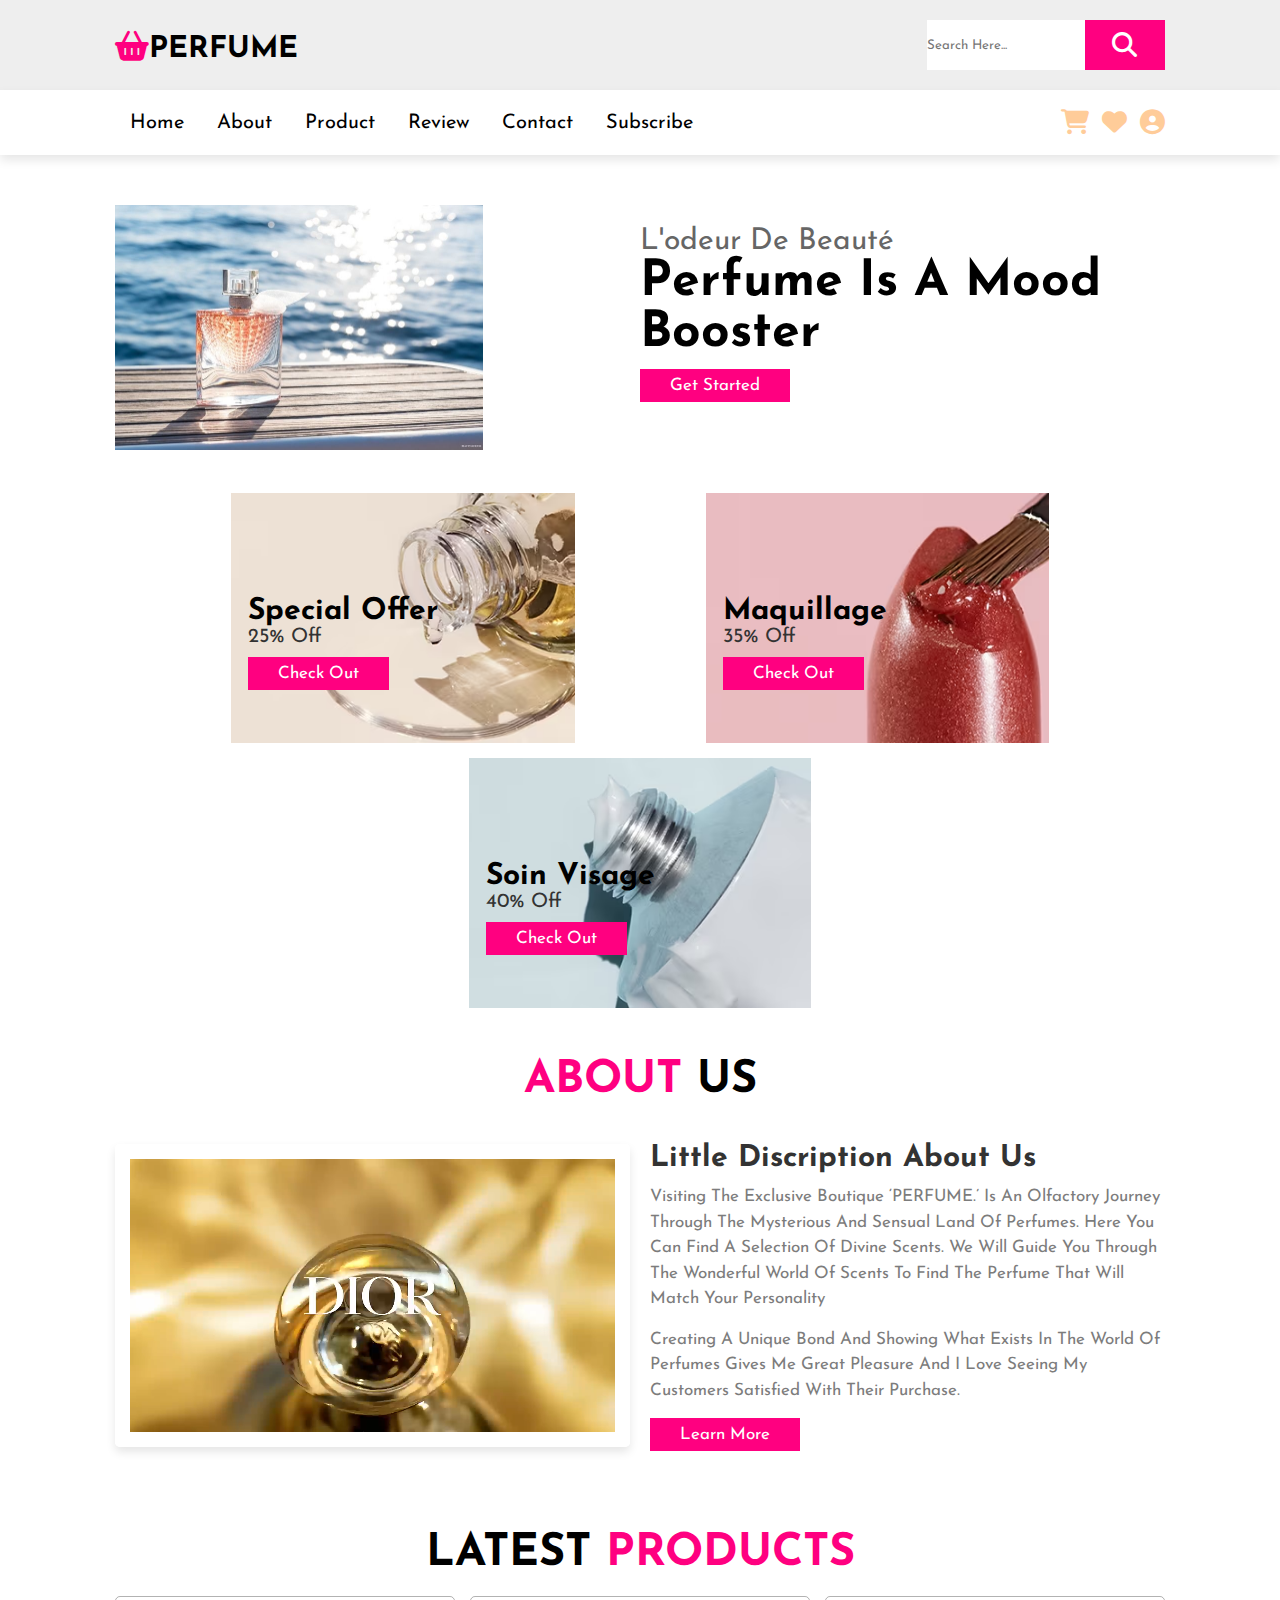
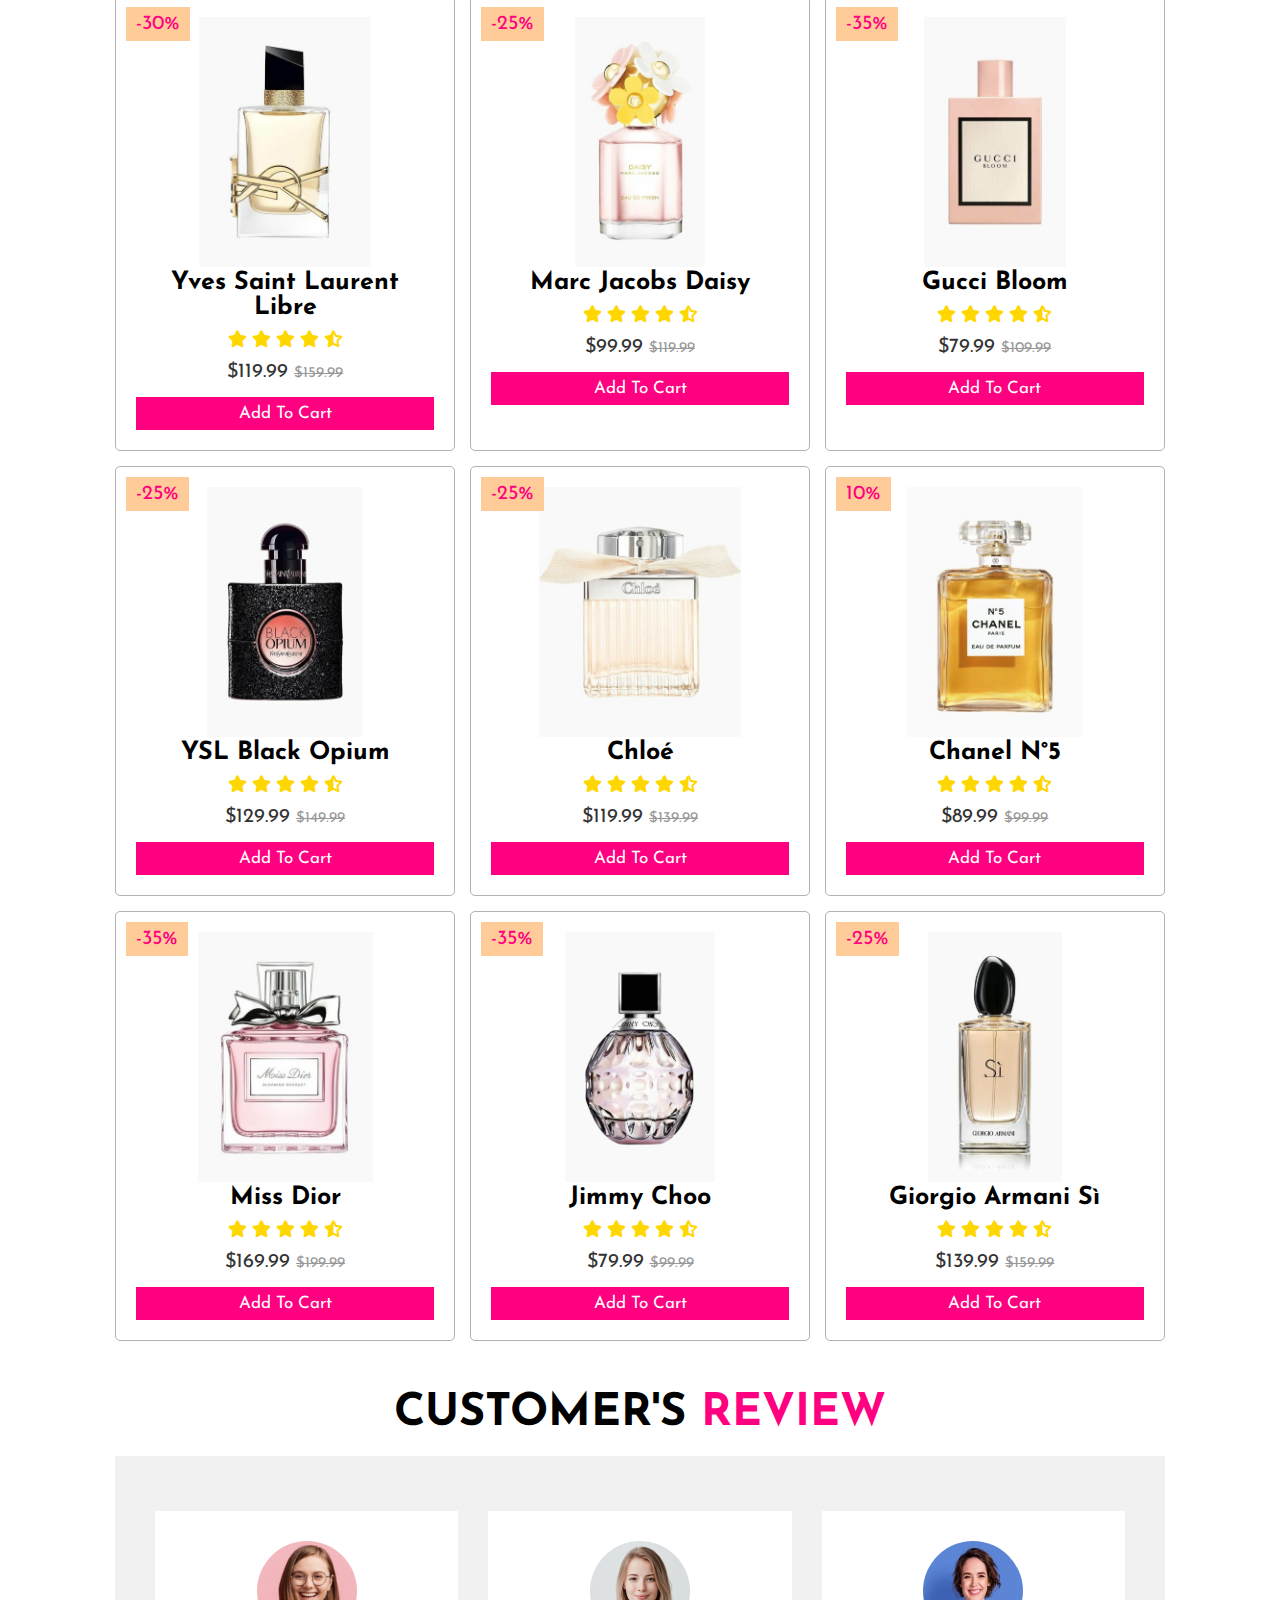
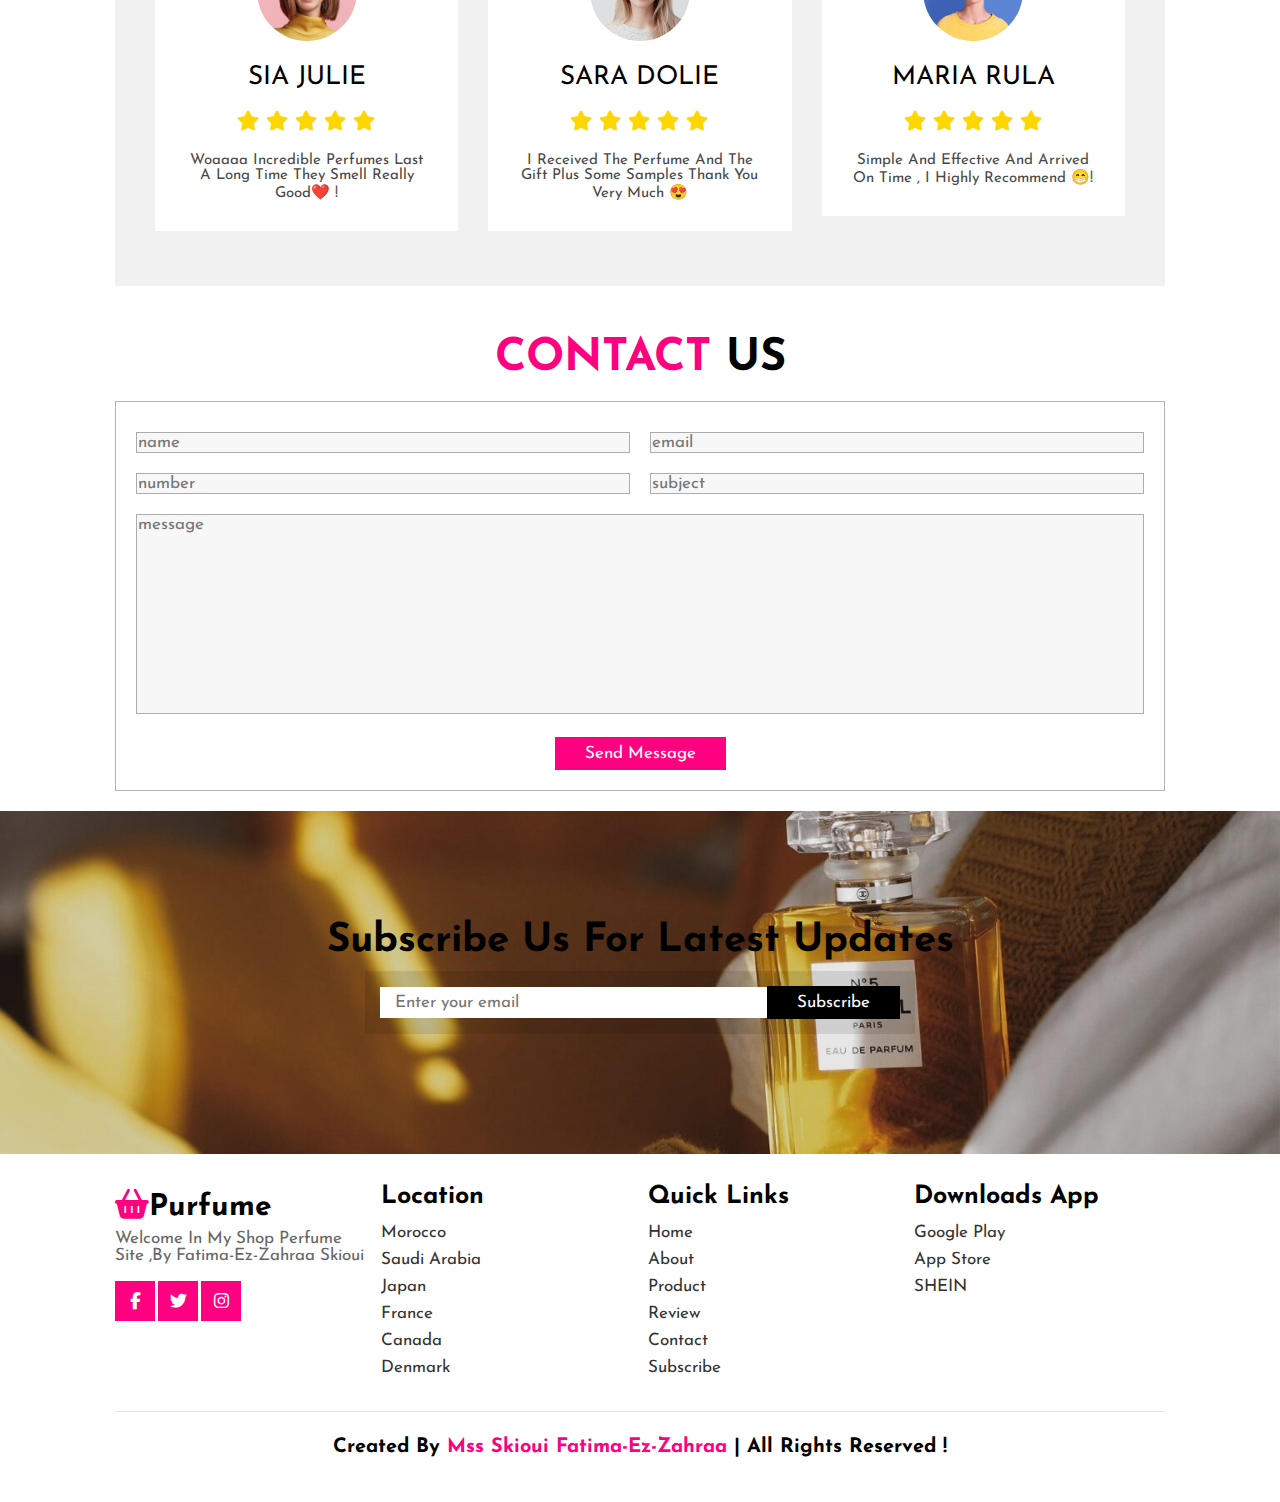
==== index.html @ c3967973 "Add files via upload" ====
<!DOCTYPE html>
<html lang="en">
    <head>
        <meta charset="UTF-8">
        <meta http-equiv="X-UA-Compatible" content="IE=edge">
        <meta name="viewport" content="width=device-width, initial-scale=1.0">
        <title>PERFUME.</title>
        <!--font awesome-->
        <link rel="stylesheet" href="https://cdnjs.cloudflare.com/ajax/libs/font-awesome/6.5.1/css/all.min.css">
        <link rel="stylesheet" >
        <link rel="stylesheet" href="purfume.css">
    </head>
    <body>
        <!--header starts-->
        <header>
            
            <div class="header-1">   
                <a href="#" class="logo" ><i class="fas fa-shopping-basket" ></i>PERFUME</a>
                <form action="" class="search-box-container">
                    <input type="search" id="search-box-container" placeholder="search here...">
                    <label for="search-box" class="fas fa-search"></label>
                </form>
                </div>
                <div class="header-2">
                    <div id="menu-bar" class="fas fa-bars"></div>
                    
                    <nav class="navbar">
                        <a href="#home">home</a>
                        <a href="#about">about</a>
                        <a href="#product">product</a>
                        <a href="#review">review</a>
                        <a href="#contact">contact</a>
                        <a href="#subscribe">subscribe</a>
                    </nav>
                    <div class="icons">
                        <a href="#product" class="fas fa-shopping-cart" ></a>
                        <a href="#" class="fas fa-heart" ></a>
                        <a href="#contact" class="fas fa-user-circle" ></a>
                    </div>
                    
                </div>
            </header>
            <!--header ends-->
    
            <!--home section starts-->
            <section class="home" id="home">
                <div class="image">
                    <img src="pctr3.jpg" alt="">
                </div> 
                <div class="content">
                    <span>L'odeur De Beauté</span>
                    <h3>Perfume is a mood booster</h3>
                    <a href="get_started.html" target="_blank" class="btn">Get started</a>
                </div>      
            </section>
        <!--banner section starts-->
        <section class="banner-container">
            <div class="banner">
                <img src="parf1.png" alt="" >
                <div class="content">
                    <h3>special offer</h3>
                    <p>25% off</p>
                    <a href="special_offer.html" target="_blank" class="btn"> Check Out </a>
                </div>
            </div>
            <div class="banner">
                <img src="makilage1.png" alt="">
                <div class="content">
                    <h3>Maquillage</h3>
                    <p>35% off</p>
                    <a href="makeup.html" target="_blank" class="btn"> Check Out </a>
                </div>
            </div>
            <div class="banner">
                <img src="soin1.png" alt="">
                <div class="content">
                    <h3>Soin Visage</h3>
                    <p>40% off</p>
                    <a href="soin_visage.html" target="_blank" class="btn"> Check Out </a>
                </div>
            </div>
        </section>
        <!--banner section ends-->

        <!-- about section strts -->
        <section class="about" id="about">
            <h1 class="heading"><span> about </span>us</h1>
            <div class="row">
                <div class="video-container">
                    <video src="L_Or de J_adore_ the new perfume(720P_HD).mp4" loop autoplay muted></video>
                </div>
                <div class="content">
                    <h3>little discription about us</h3>
                    <p>Visiting the Exclusive boutique ‘PERFUME.’ is an olfactory journey through the mysterious and sensual land of perfumes. Here you can find a selection of divine scents. We will guide you through the wonderful world of scents to find the perfume that will match your personality</p>
                    <p>Creating a unique bond and showing what exists in the world of perfumes gives me great pleasure and I love seeing my customers satisfied with their purchase.</p>
                    <a href="learn_more.html" target="_blank" class="btn">learn more</a>
                </div>
            </div>
        </section>

        <!--product section starts-->
        <section class="product" id="product">
            <h1 class="heading">latest <span>products</span></h1>            
            <div class="box-container">
                <div class="box">
                    <span class="discount">-30%</span>
                    <div class="icons">
                        <a href="#" class="fas fa-heart" ></a>
                        <a href="#" class="fas fa-share" ></a>
                        <a href="#" class="fas fa-eye" ></a>
                    </div>
                    <img src="pm1.jpg" alt="">
                    <h3>Yves Saint Laurent Libre</h3>
                    <div class="stars">
                        <i class="fas fa-star"></i>
                        <i class="fas fa-star"></i>
                        <i class="fas fa-star"></i>
                        <i class="fas fa-star"></i>
                        <i class="fas fa-star-half-alt"></i>
                    </div>
                    <div class="price"> $119.99 <span> $159.99 </span></div>
                    <a href="add_to_cart.html" target="_blank" class="btn">Add to cart</a>
                </div>
                <div class="box">
                    <span class="discount">-25%</span>
                    <div class="icons">
                        <a href="#" class="fas fa-heart" ></a>
                        <a href="#" class="fas fa-share" ></a>
                        <a href="#" class="fas fa-eye" ></a>
                    </div>
                    <img src="pm2.jpg" alt="">
                    <h3>Marc Jacobs Daisy</h3>
                    <div class="stars">
                        <i class="fas fa-star"></i>
                        <i class="fas fa-star"></i>
                        <i class="fas fa-star"></i>
                        <i class="fas fa-star"></i>
                        <i class="fas fa-star-half-alt"></i>
                    </div>
                    <div class="price"> $99.99 <span> $119.99 </span></div>
                    <a href="add_to_cart.html" target="_blank"  class="btn">Add to cart</a>
                </div>
                <div class="box">
                    <span class="discount">-35%</span>
                    <div class="icons">
                        <a href="#" class="fas fa-heart" ></a>
                        <a href="#" class="fas fa-share" ></a>
                        <a href="#" class="fas fa-eye" ></a>
                    </div>
                    <img src="pm3.jpg" alt="">
                    <h3>Gucci Bloom</h3>
                    <div class="stars">
                        <i class="fas fa-star"></i>
                        <i class="fas fa-star"></i>
                        <i class="fas fa-star"></i>
                        <i class="fas fa-star"></i>
                        <i class="fas fa-star-half-alt"></i>
                    </div>
                    <div class="price"> $79.99 <span> $109.99 </span></div>
                    <a href="add_to_cart.html" target="_blank"  class="btn">Add to cart</a>
                </div>
                <div class="box">
                    <span class="discount">-25%</span>
                    <div class="icons">
                        <a href="#" class="fas fa-heart" ></a>
                        <a href="#" class="fas fa-share" ></a>
                        <a href="#" class="fas fa-eye" ></a>
                    </div>
                    <img src="pm4.jpg" alt="">
                    <h3>YSL Black Opium</h3>
                    <div class="stars">
                        <i class="fas fa-star"></i>
                        <i class="fas fa-star"></i>
                        <i class="fas fa-star"></i>
                        <i class="fas fa-star"></i>
                        <i class="fas fa-star-half-alt"></i>
                    </div>
                    <div class="price"> $129.99 <span> $149.99 </span></div>
                    <a href="add_to_cart.html" target="_blank"  class="btn">Add to cart</a>
                </div>
                <div class="box">
                    <span class="discount">-25%</span>
                    <div class="icons">
                        <a href="#" class="fas fa-heart" ></a>
                        <a href="#" class="fas fa-share" ></a>
                        <a href="#" class="fas fa-eye" ></a>
                    </div>
                    <img src="pm5.jpg" alt="">
                    <h3>Chloé</h3>
                    <div class="stars">
                        <i class="fas fa-star"></i>
                        <i class="fas fa-star"></i>
                        <i class="fas fa-star"></i>
                        <i class="fas fa-star"></i>
                        <i class="fas fa-star-half-alt"></i>
                    </div>
                    <div class="price"> $119.99 <span> $139.99 </span></div>
                    <a href="add_to_cart.html" target="_blank"  class="btn">Add to cart</a>
                </div>
                <div class="box">
                    <span class="discount"> 10%</span>
                    <div class="icons">
                        <a href="#" class="fas fa-heart" ></a>
                        <a href="#" class="fas fa-share" ></a>
                        <a href="#" class="fas fa-eye" ></a>
                    </div>
                    <img src="pm6.jpg" alt="">
                    <h3>Chanel N°5</h3>
                    <div class="stars">
                        <i class="fas fa-star"></i>
                        <i class="fas fa-star"></i>
                        <i class="fas fa-star"></i>
                        <i class="fas fa-star"></i>
                        <i class="fas fa-star-half-alt"></i>
                    </div>
                    <div class="price"> $89.99 <span> $99.99 </span></div>
                    <a href="add_to_cart.html" target="_blank"  class="btn">Add to cart</a>
                </div> 
                <div class="box">
                    <span class="discount">-35%</span>
                    <div class="icons">
                        <a href="#" class="fas fa-heart" ></a>
                        <a href="#" class="fas fa-share" ></a>
                        <a href="#" class="fas fa-eye" ></a>
                    </div>
                    <img src="pm7.jpg" alt="">
                    <h3>Miss Dior</h3>
                    <div class="stars">
                        <i class="fas fa-star"></i>
                        <i class="fas fa-star"></i>
                        <i class="fas fa-star"></i>
                        <i class="fas fa-star"></i>
                        <i class="fas fa-star-half-alt"></i>
                    </div>
                    <div class="price"> $169.99 <span> $199.99 </span></div>
                    <a href="add_to_cart.html" target="_blank"  class="btn">Add to cart</a>
                </div>
                <div class="box">
                    <span class="discount">-35%</span>
                    <div class="icons">
                        <a href="#" class="fas fa-heart" ></a>
                        <a href="#" class="fas fa-share" ></a>
                        <a href="#" class="fas fa-eye" ></a>
                    </div>
                    <img src="pm8.jpg" alt="">
                    <h3>Jimmy Choo</h3>
                    <div class="stars">
                        <i class="fas fa-star"></i>
                        <i class="fas fa-star"></i>
                        <i class="fas fa-star"></i>
                        <i class="fas fa-star"></i>
                        <i class="fas fa-star-half-alt"></i>
                    </div>
                    <div class="price"> $79.99 <span> $99.99 </span></div>
                    <a href="add_to_cart.html" target="_blank"  class="btn">Add to cart</a>
                </div>
                <div class="box">
                    <span class="discount">-25%</span>
                    <div class="icons">
                        <a href="#" class="fas fa-heart" ></a>
                        <a href="#" class="fas fa-share" ></a>
                        <a href="#" class="fas fa-eye" ></a>
                    </div>
                    <img src="pm11.jpg" alt="">
                    <h3>Giorgio Armani Sì</h3>
                    <div class="stars">
                        <i class="fas fa-star"></i>
                        <i class="fas fa-star"></i>
                        <i class="fas fa-star"></i>
                        <i class="fas fa-star"></i>
                        <i class="fas fa-star-half-alt"></i>
                    </div>
                    <div class="price"> $139.99 <span> $159.99 </span></div>
                    <a href="add_to_cart.html" target="_blank"  class="btn">Add to cart</a>
                </div>    
            </div>
        
        </section>
        <!--product section ends-->

        <!--review section starts-->
    <section class="review" id="review">
        <h1 class="heading">customer's <span>review</span></h1>

            <div class="tests">
                <div class="inner">
                
                    <div class="row">
                        <div class="col">
                            <div class="test">
                                <img src="person-1.png" alt="">
                                <div class="name">Sia Julie</div>
                                <div class="stars">
                                    <i class="fas fa-star"></i>
                                    <i class="fas fa-star"></i>
                                    <i class="fas fa-star"></i>
                                    <i class="fas fa-star"></i>
                                    <i class="fas fa-star"></i>
                                </div>
                                <p>Woaaaa incredible perfumes last a long time they smell really good❤️ !</p>
                            </div>
                        </div>
    
                        <div class="col">
                            <div class="test">
                                <img src="person_4.jpg" alt="">
                                <div class="name">Sara Dolie</div>
                                <div class="stars">
                                    <i class="fas fa-star"></i>
                                    <i class="fas fa-star"></i>
                                    <i class="fas fa-star"></i>
                                    <i class="fas fa-star"></i>
                                    <i class="fas fa-star"></i>
                                </div>
                                <p>I received the perfume and the gift plus some samples thank you very much 😍</p>
                            </div>
                        </div>
    
                        <div class="col">
                            <div class="test">
                                <img src="person_2.jpg" alt="">
                                <div class="name">Maria Rula</div>
                                <div class="stars">
                                    <i class="fas fa-star"></i>
                                    <i class="fas fa-star"></i>
                                    <i class="fas fa-star"></i>
                                    <i class="fas fa-star"></i>
                                    <i class="fas fa-star"></i>
                                </div>
                                <p>Simple and effective and arrived on time , I highly recommend 😁!</p>
                            </div>
                        </div>
                    </div>
                </div>
            </div>
    </section>
        <!--review section ends-->

        <!--contact section starts-->

        <section class="contact" id="contact">
            <h1 class="heading"><span> Contact </span>us</h1>
            <form action="">
                <div class="inputBox">
                    <input type="text" placeholder="name">
                    <input type="email" placeholder="email">
                </div>
                <div class="inputBox">
                    <input type="number" placeholder="number">
                    <input type="text" placeholder="subject">
                </div>
                <textarea placeholder="message" id="" cols="30" rows="10"></textarea>
                <input type="submit" value="send message" class="btn">
            </form>
        </section>
        <!--contact section ends-->

        <!--newletter section starts-->

        <section class="newletter" id="subscribe">
            <h3> Subscribe us for latest updates </h3>
            <form action="">
                <input type="email" placeholder="Enter your email" class="box">
                <input type="submit" value="Subscribe" class="btn">
            </form>
        </section>
        <!--newletter section ends-->

        <!--footer section starts-->

        <section class="footer" id="footer">
            <div class="box-container">
                <div class="box">
                    <a href="#" class="logo"><i class="fas fa-shopping-basket"></i>purfume</a>
                    <p> Welcome in my shop perfume site ,by fatima-ez-zahraa skioui</p>
                    <div class="share">
                        <a href="https://www.facebook.com/?locale=fr_FR" target="_blank" class="btn fab fa-facebook-f"></a>
                        <a href="https://www.instagram.com/" target="_blank" class="btn fab fa-twitter"></a>
                        <a href="https://twitter.com/?lang=fr" target="_blank" class="btn fab fa-instagram"></a>
                    </div>
                </div>
                <div class="box">
                    <h3> Location </h3>
                    <div class="links">
                        <a href="https://en.wikipedia.org/wiki/Morocco" target="_blank">Morocco</a>
                        <a href="https://en.wikipedia.org/wiki/Saudi_Arabia" target="_blank">Saudi Arabia</a>
                        <a href="https://en.wikipedia.org/wiki/japan" target="_blank">Japan</a>
                        <a href="https://en.wikipedia.org/wiki/France" target="_blank">France</a>
                        <a href="https://en.wikipedia.org/wiki/canada" target="_blank">Canada</a>
                        <a href="https://en.wikipedia.org/wiki/Denmark" target="_blank">Denmark</a>
                    </div>
                </div>
                <div class="box">
                    <h3> quick links </h3>
                    <div class="links">
                        <a href="#home">home</a>
                        <a href="#about">about</a>
                        <a href="#product">product</a>
                        <a href="#review">review</a>
                        <a href="#contact">contact</a>
                        <a href="#subscribe">subscribe</a>
                    </div>
                </div>
                <div class="box">
                    <h3> downloads app </h3>
                    <div class="links">
                        <a href="https://play.google.com/store/apps?hl=fr&gl=US"  target="_blank">Google Play</a>
                        <a href="https://www.apple.com/fr/app-store/" target="_blank">App Store</a>
                        <a href="https://play.google.com/store/apps/details?id=com.zzkko&hl=fr&gl=US" target="_blank">SHEIN</a>
                    </div>
                </div>
            </div>
            <h1 class="credit"> created by <span> mss skioui fatima-ez-zahraa </span> | all rights reserved ! </h1>
        </section>
        <!--footer section ends-->

    </body>
</html>
---- purfume.css ----
@import url('https://fonts.googleapis.com/css2?family=Josefin+Sans:wght@100;300;400;600&display=swap');
:root{
    --pink:#ff66cc;
    --deeppink: #ff0080;
    --moredeeppink:#cc0099; 
    --black:#000000;
    --gold: #ffcc99;
}
*{
    font-family: 'Josefin Sans', sans-serif;
    margin: 0; padding: 0;
    box-sizing: border-box;
    outline: none; border: none;
    text-decoration: none;
    text-transform: capitalize;
    transition: all .2s linear;
}
*::selection{
    background: var(--pink);
    color: #fff;
}

html{
    font-size: 62.5%;
    scroll-behavior: smooth;
    scroll-padding-top: 6.5rem;
    overflow-x: hidden;
}
section{
    padding: 2rem 9%;
}
.btn{
    display: inline-block;
    margin-top: 1rem;
    background: var(--deeppink);
    color: #fff;
    padding: .8rem 3rem;
    font-size: 1.7rem;
    text-align: center;
    cursor: pointer;
}
.btn:hover{
    background: var(--gold)
}
.heading{
    text-align: center;
    color: var(--black);
    text-transform: uppercase;
    padding: 1rem;
    font-size: 4.5rem;
    padding-bottom: 2rem;
    /*line-height: 1.6;*/
}
.heading span{
    color: var(--deeppink);
    text-transform: uppercase;
}
.header-1{
    background: #eee;
    display: flex;
    align-items: center;
    justify-content: space-between;
    padding: 2rem 9%;
}
.logo{
    color: var(--black);
    font-weight: bolder;
    font-size: 3rem;
}
.logo i{
    padding-top: .5rem;
    color: var(--deeppink);
}
/*.header-1 + .header-2 {
    position: fixed;
    display: flex;
    z-index: 1000;
}*/
.header-1 .search-box-container{
    display: flex;
    height: 5rem;
}
.header-1 .search-box-container #search-box{
    height: 100%; width: 100%;
    padding: 1rem;
    font-size: 2rem;
    color: #333;
    border: .1rem solid rgba(0,0, 0, .3);
    text-transform: none;
}
.header-1 .search-box-container label{
    height: 100%; width: 8rem;
    font-size: 2.5rem;
    line-height: 5rem;
    color: #fff;
    background: var(--deeppink);
    text-align: center;
    cursor: pointer;
}
.header-1 .search-box-container label:hover{
    background: var(--black);
}

.header-2{
    background: #fff;
    display: flex;
    align-items: center;
    justify-content: space-between;
    padding: 2rem 9%;
    box-shadow: 0 .5rem 1rem rgba(0,0, 0, .1);
    position: relative;
}

.header-2 .navbar a{
    padding: .5rem 1.5rem;
    font-size: 2rem;
    border-radius: .5rem;
    color: var(--black);
}
.header-2 .navbar a:hover{
    background: var(--deeppink);
    color: #fff;
}
.header-2 .icons a{
    font-size: 2.5rem;
    color: var(--gold);
    padding-left: 1rem;
}
.header-2 .icons a:hover{
    color: var(--deeppink);
}
#menu-bar{
    font-size: 3rem;
    border-radius: .5rem;
    border: .1rem solid var(--black);
    padding: .8rem 1.5rem;
    color: var(--black);
    cursor: pointer;
    display: none;
}


/*home*/

.home{
    display: flex;
    align-items: center;
    justify-content: center;
    flex-wrap: wrap;
}
.home .image{
    flex: 1 1 40rem;
    padding-top: 3rem;
}
.home .image img{
    width: 70%;
}
.home .content{
    flex: 1 1 40rem;
}
.home .content span{
    font-size: 3rem;
    color:#666;
}
.home .content h3{
    font-size: 5rem;
    color:var(--black);
}

/*banner*/
.banner-container{
    display: flex;
    flex-wrap: wrap;
    gap: 1.5rem;
    justify-content: space-evenly;
}
.banner-container .banner{
    float: 1 1 40rem;
    height: 25rem;
    overflow: hidden;
    position: relative;
}
.banner-container .banner img{
    height: 100%;
    width: 100%;
    object-fit: cover;
}
.banner-container .banner .content{
    position: absolute;
    top: 60%; left: 5%;
    transform: translateY(-50%);
}
.banner-container .banner .content h3{
    font-size: 3rem;
    color: var(--black);
}
.banner-container .banner .content p{
    font-size: 2rem;
    color: #333;
}
.banner-container .banner:hover img{
    transform: scale(1.2) rotate(-5deg);
}

/*about*/

.about .row{
    display: flex;
    align-items: center;
    gap: 2rem;
    flex-wrap: wrap;
    padding: 2rem 0;
    padding-bottom: 3rem;
}
.about .row .video-container {
    flex: 1 1 40rem;
    position: relative;
}
.about .row .video-container video{
    width: 100%;
    border: 1.5rem solid #ffffff;
    border-radius: .5rem;
    box-shadow: 0 .5rem 1rem rgba(0, 0, 0, .1);
    height: 100%;
    object-fit: cover;
}
/*.about .row .video-container h3{
    position: absolute;
    top: 50%; transform: translateY(-50%);
    font-size: 3rem;
    background: #ffffff;
    width: 100%;
    padding: 1rem 2rem;
    text-align: center;
    mix-blend-mode: screen;
}*/
.about .row .content{
    flex: 1 1 40rem;
}
.about .row .content h3{
    font-size: 3rem;
    color: #333;
}
.about .row .content p{
    font-size: 1.7rem;
    color: #7c7c7c;
    padding: .5rem 0;
    padding-top: 1rem;
    line-height: 1.5;
}


/*products*/

.product .box-container{
    display: flex;
    flex-wrap: wrap;
    gap: 1.5rem;
}
.product .box-container .box{
    flex: 1 1 30rem;
    text-align: center;
    padding: 2rem;
    border: .1rem solid rgba(0,0, 0, .3);
    border-radius: .5rem;
    overflow: hidden;
    position: relative;
}
.product .box-container .box img{
    height: 25rem;
}
.product .box-container .box .discount{
    position: absolute;
    top: 1rem; left: 1rem;
    background: var(--gold);
    color: var(--deeppink);
    padding: .7rem 1rem;
    font-size: 2rem;
}
.product .box-container .box .icons{
    position: absolute;
    top: .5rem; right: -6rem;
}
.product .box-container .box:hover .icons{
    right: 1rem;

}
.product .box-container .box .icons a{
    display: block;
    height: 4.5rem;
    width: 4.5rem;
    line-height: 4.5rem;
    font-size: 1.7rem;
    color: var(--black);
    background: rgba(0,0, 0, .05);
    border-radius: 50%;
    margin-top: .7rem;
}
.product .box-container .box .icons a:hover{
    background: var(--deeppink);
    color: #fff;
}
.product .box-container .box h3{
    color: var(--black);
    font-size: 2.5rem;
}
.product .box-container .box .stars i{
    padding: 1rem .1rem;
    font-size: 1.7rem;
    color: gold;
}
.product .box-container .box .price{
    font-size: 2rem;
    color: #333;
    padding: .5rem 0;
}
.product .box-container .box .price span{
    font-size: 1.5rem;
    color: #999;
    text-decoration: line-through;
}
.product .box-container .box .btn{
    display: block;
}

/*review*/

.review .tests{
    padding: 40px 0;
    background: #f1f1f1;
    color: #434343;
    text-align: center;
}
.review .inner{
    max-width: 1200px;
    margin: auto;
    overflow: hidden;
    padding: 0 20px;
}
.review .row{
    display: flex;
    flex-wrap: wrap;
    justify-content: center;

}
.review .col{
    flex: 33%;
    max-width: 33%;
    box-sizing: border-box;
    padding: 15px;
}
.review .test{
    background: #fff;
    padding: 30px;
}
.review .test img{
    width: 100px;
    height: 100px;
    border-radius: 50%;
}
.review .name{
    font-size: 2.6rem;
    text-transform: uppercase;
    margin: 20px 0;
    color: #000000;
}
.review .stars{
    font-size: 2rem;
    color: gold;
    margin-bottom: 20px;
}
.review p{
    font-size: 1.5rem;
    color: rgb(72, 72, 72);
}

/*contact*/
.contact form{
    text-align: center;
    padding: 2rem;
    border: .1rem solid rgba(0,0, 0, .3);
}
.contact form:hover{
    border-color: var(--pink);
}

.contact form .inputBox {
    display: flex;
    justify-content: space-between;
    flex-wrap: wrap;
}
.contact form .inputBox input, .contact form textarea {
    padding: .1rem;
    font-size: 1.7rem;
    background: #f7f7f7;
    text-transform: none;
    margin: 1rem 0;
    border: .1rem solid rgba(0,0, 0, .3);
    width: 49%;
}
.contact form textarea{
    height: 20rem;
    resize: none;
    width: 100%;
}

/*newletter*/
.newletter{
    background: url(pictur2.jpg) no-repeat;
    background-size: cover;
    background-position: center;
    text-align: center;
    /*padding: 5rem 2rem;*/
    padding: 11rem 5rem;
}
.newletter h3{
    font-size: 4rem;
    color: var(--black);
}
.newletter form{
    max-width: 55rem;
    display: flex;
    align-items: center;
    margin: 1rem auto;
    padding: 1.5rem;
    background: rgba(0,0, 0, .1);
}
.newletter form .box{
    width: 100%;
    padding: .7rem 1.5rem;
    font-size: 1.7rem;
    color: #333;
    text-transform: none;
}
.newletter form .btn{
    margin-top: 0;
    background: var(--black);
}
.newletter form .btn:hover{
    background: var(--gold);
    color: var(--black);
}
.footer .box-container{
    display: flex;
    gap: 1.5rem;
    flex-wrap: wrap;
}
.footer .box-container .box{
    padding: 1rem 0;
    flex: 1 1 25rem;
}
.footer .box-container .box .share a{
    padding: 0;
    height: 4rem;
    width: 4rem;
    line-height: 4rem;
    text-align: center;
}
.footer .box-container .box h3{
    font-size: 2.5rem;
    color: var(--black);
}
.footer .box-container .box p{
    font-size: 1.7rem;
    color: #666;
    padding: .7rem 0;
}
.footer .box-container .box .links {
    padding: 1rem 0;
}
.footer .box-container .box .links a{
    display: block;
    padding: .5rem 0;
    font-size: 1.7rem;
    color: #333;
}
.footer .box-container .box .links a:hover{
    text-decoration: underline;
    color: var(--pink);
}
.footer .credit {
    padding: 2.5rem 1rem;
    border-top: .1rem solid rgba(0,0, 0, .1);
    margin-top: 1rem;
    text-align: center;
    font-size: 2rem;
}
.footer .credit span{
    color: var(--deeppink);
}





















@media(max-width:1200px){
    html{
        font-size: 55%;
    }
}
@media(max-width:991px){
    .header-1,
    .header-2{
        padding: 2rem;
    }
    section{
        padding: 2rem;
    }
}
@media(max-width:768px){
    #menu-bar{
        display: initial;
    }
    .header-2 .navbar{
        position: absolute;
        top: 100%; left: 0; right: 0;
        background: var(--black);
        padding: 1rem 2rem;
        display: none;
    }

    

    .header-2 .navbar a{
        font-size: 2.5rem;
        display: block;
        text-align: center;
        background: #fff;
        padding: 1rem;
        margin: 1.5rem 0;
    }

    .home .content {
        text-align: center;
    }

    .home .content h3{
        font-size: 50%;
    }
    .contact form .inputBox input{
        width: 100%;
    }
    .newletter h3{
        font-size: 2.5rem;
    }
}
@media(max-width:450px){
    html{
        font-size: 50%;
    }
    .header-1{
        flex-flow: column;
    }
    .header-1 .search-box-container{
        width: 100%;
        margin-top: 2rem;
    }
    .logo{
        font-size: 4rem;
    }
}
@media screen and (max-width: 960px){
    .review .col{
        flex: 100%;
        max-width: 80%;
    }
    
}
@media screen and (max-width: 600px){
    .review .col{
        flex: 100%;
        max-width: 100%;
    }
    
}
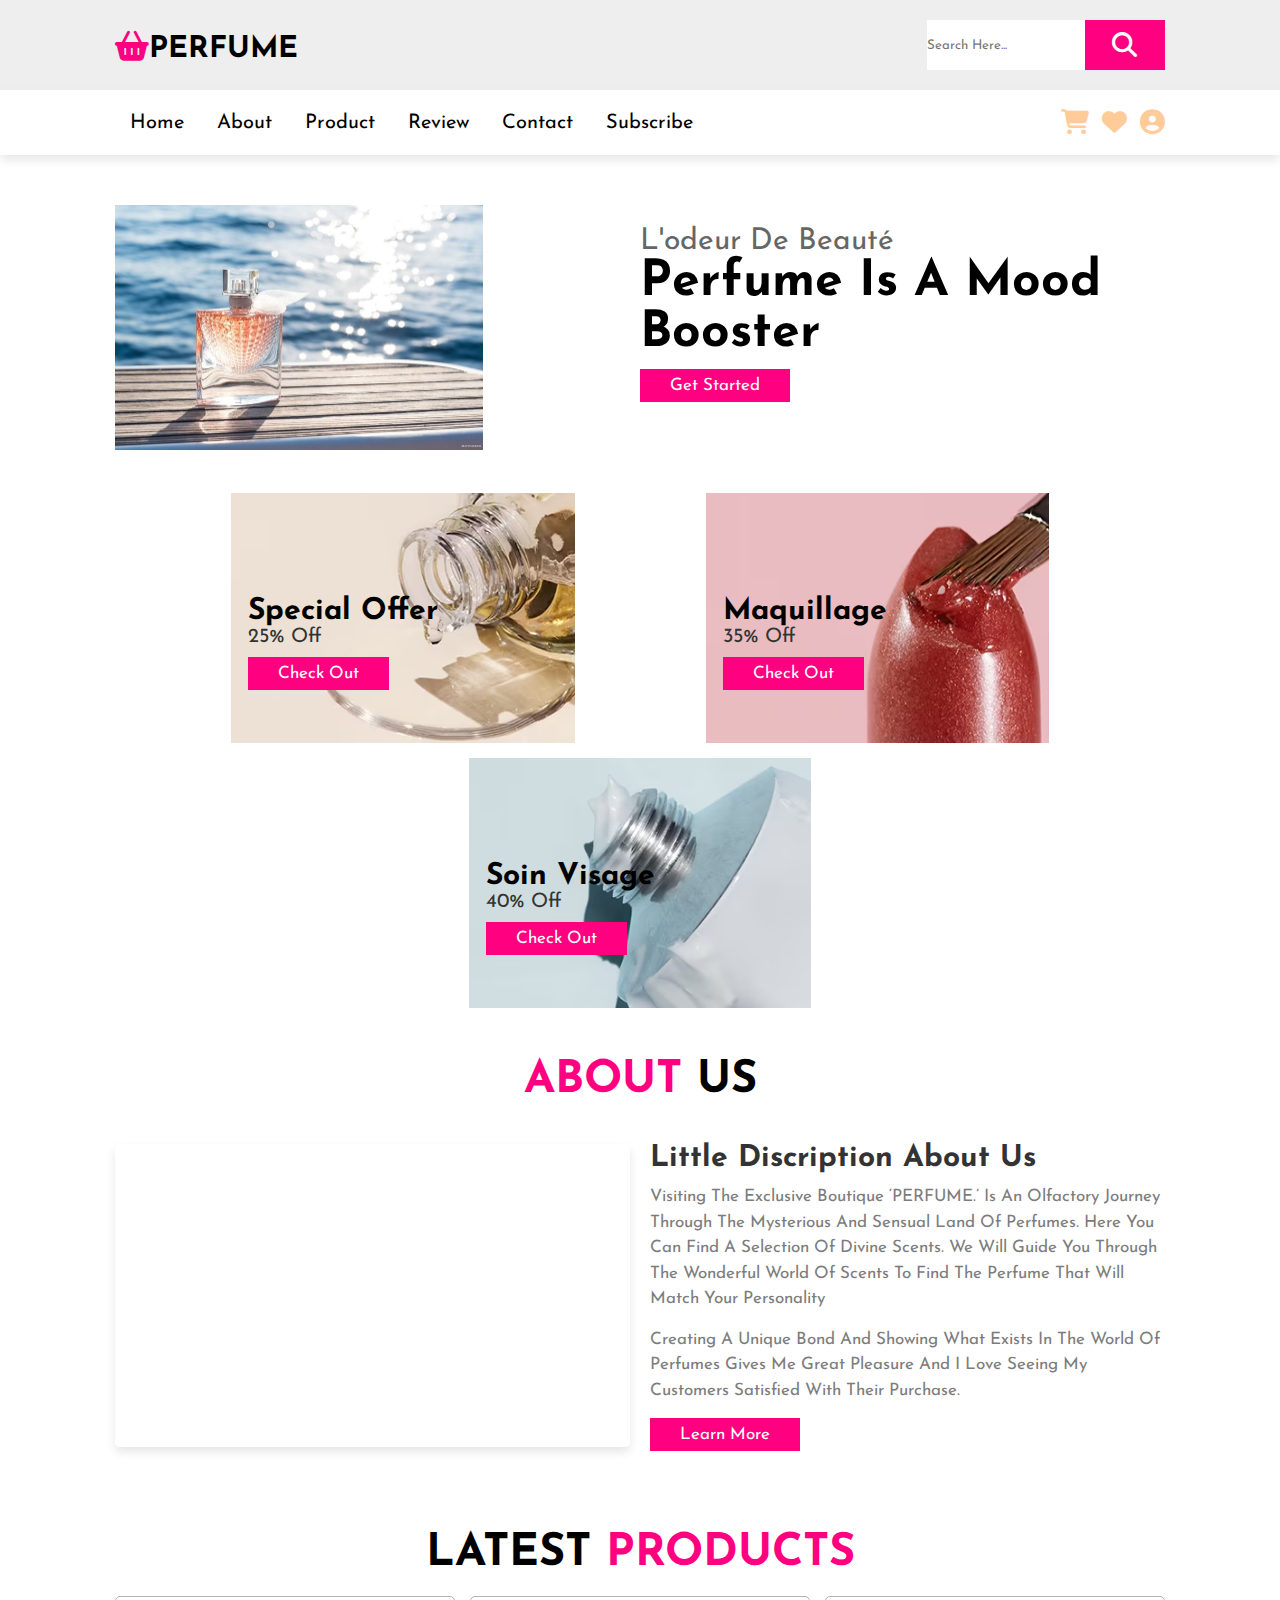
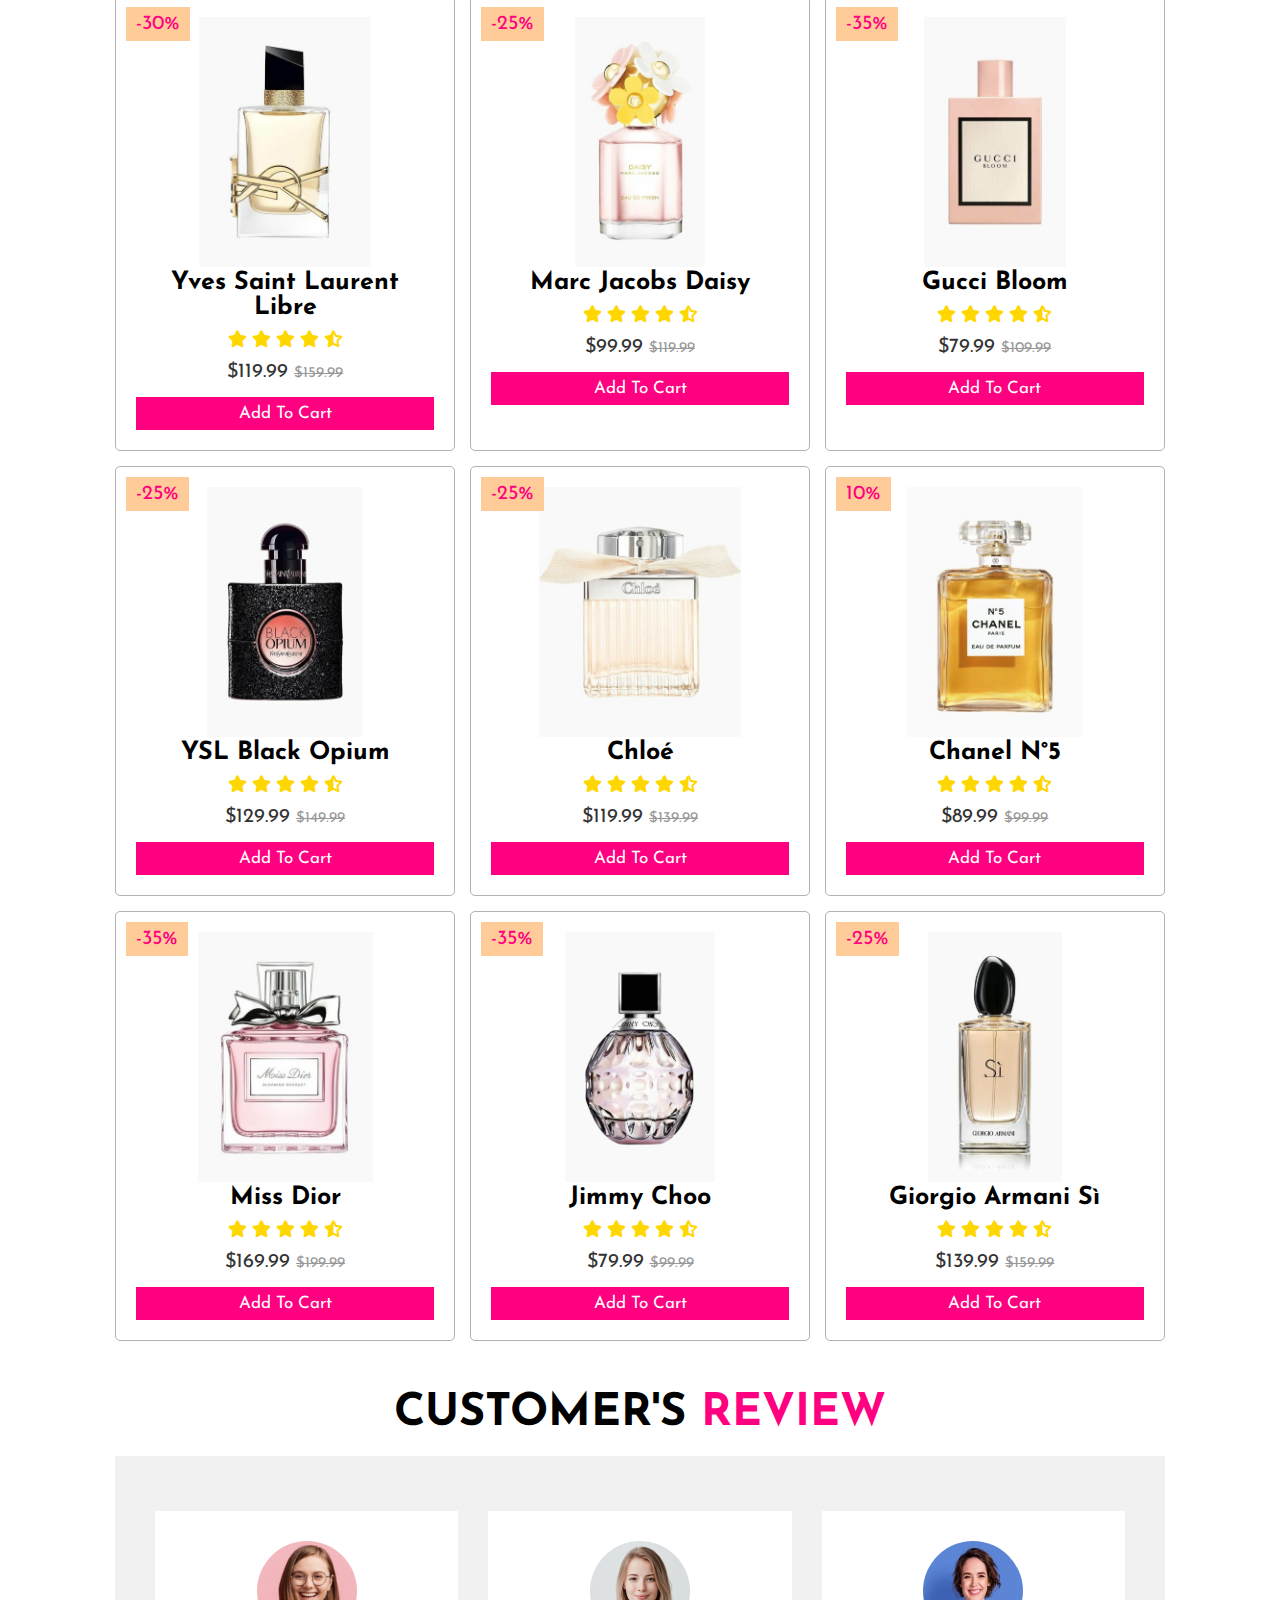
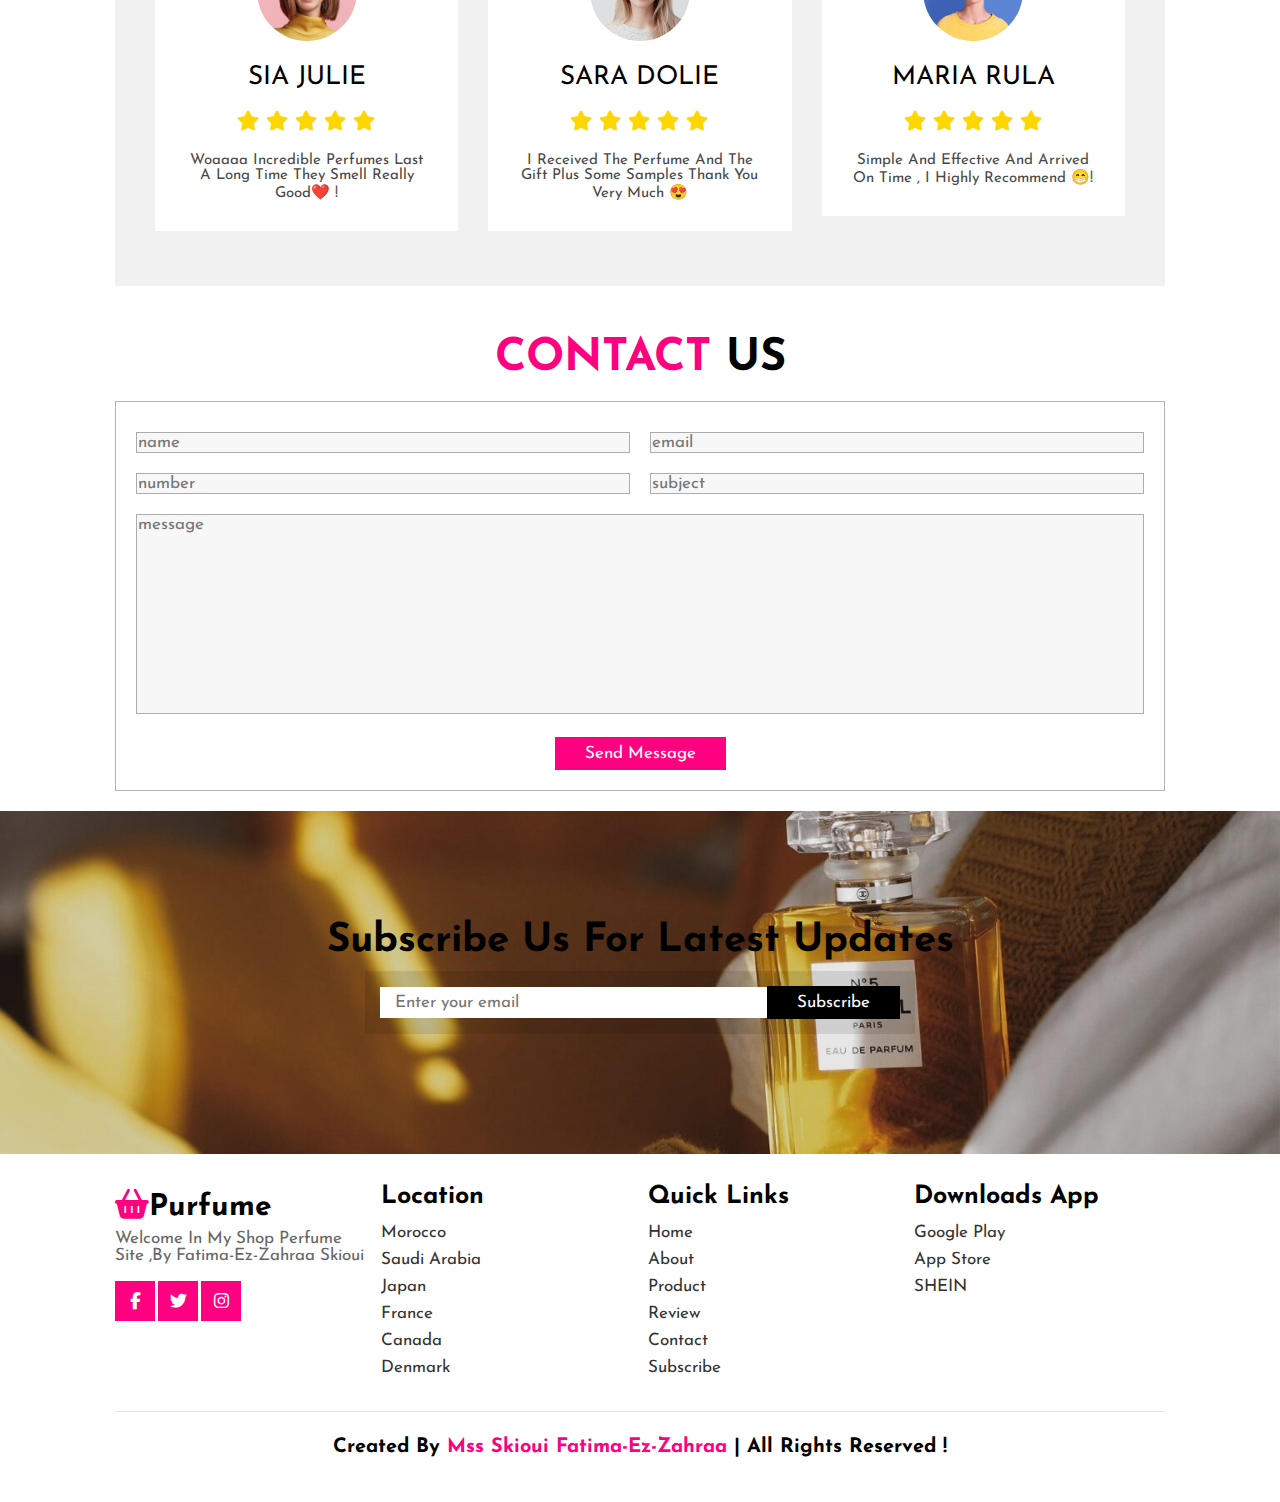
==== commit beac999d: "Add files via upload" ====
--- a/index.html
+++ b/index.html
@@ -7,7 +7,7 @@
         <title>PERFUME.</title>
         <!--font awesome-->
         <link rel="stylesheet" href="https://cdnjs.cloudflare.com/ajax/libs/font-awesome/6.5.1/css/all.min.css">
-        <link rel="stylesheet" >
+        <link rel="icon" href="parfume (1).png" type="image/x-icon">
         <link rel="stylesheet" href="purfume.css">
     </head>
     <body>
@@ -22,7 +22,6 @@
                 </form>
                 </div>
                 <div class="header-2">
-                    <div id="menu-bar" class="fas fa-bars"></div>
                     
                     <nav class="navbar">
                         <a href="#home">home</a>
